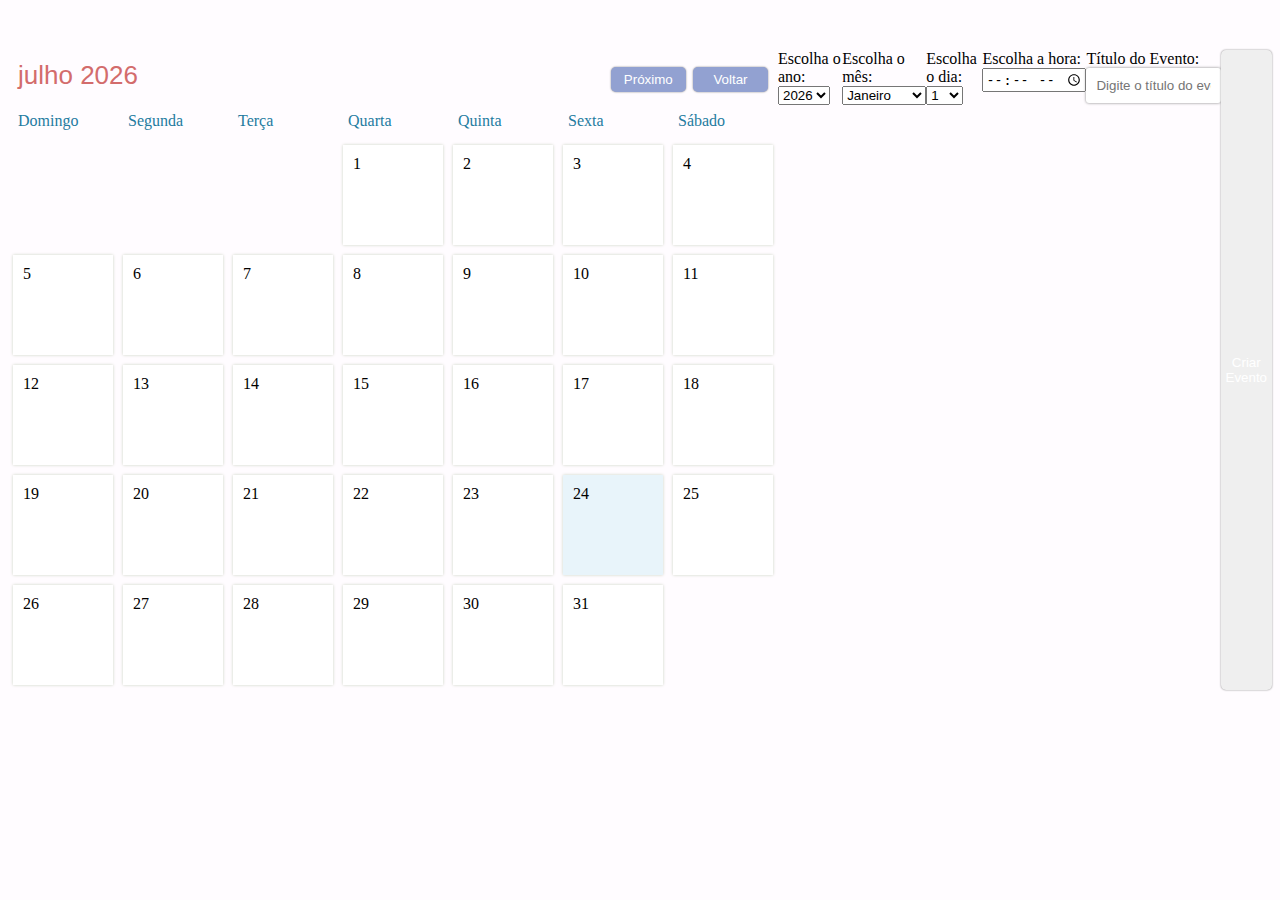
==== agenda.html @ 93dd86c6 "v1" ====
<!DOCTYPE html>
<html lang="pt-br">
<head>
    <meta charset="UTF-8">
    <meta name="viewport" content="width=device-width, initial-scale=1.0">
    <title>Calendar App Vanilla JS</title>
    <link rel="stylesheet" href="./style/agenda.css">
</head>
<body>

<div id="container">
    <div id="header">
        <div id="monthDisplay"></div>
        <div>
            <button id="nextButton">Próximo</button>
            <button id="backButton">Voltar</button>
        </div>
    </div>

    <div id="weekdays">
        <div>Domingo</div>
        <div>Segunda</div>
        <div>Terça</div>
        <div>Quarta</div>
        <div>Quinta</div>
        <div>Sexta</div>
        <div>Sábado</div>
    </div>

    <div id="calendar"></div>
</div>

<!-- Event creation section -->
<div>
    <label for="yearSelect">Escolha o ano:</label>
    <select id="yearSelect"></select>
</div>

<div>
    <label for="monthSelect">Escolha o mês:</label>
    <select id="monthSelect">
        <option value="0">Janeiro</option>
        <option value="1">Fevereiro</option>
        <option value="2">Março</option>
        <option value="3">Abril</option>
        <option value="4">Maio</option>
        <option value="5">Junho</option>
        <option value="6">Julho</option>
        <option value="7">Agosto</option>
        <option value="8">Setembro</option>
        <option value="9">Outubro</option>
        <option value="10">Novembro</option>
        <option value="11">Dezembro</option>
    </select>
</div>

<div>
    <label for="daySelect">Escolha o dia:</label>
    <select id="daySelect"></select>
</div>

<div>
  <label for="timeSelect">Escolha a hora:</label>
  <input type="time" id="timeSelect">
</div>

<div>
    <label for="eventTitleInput">Título do Evento:</label>
    <input type="text" id="eventTitleInput" placeholder="Digite o título do evento">
</div>

<button id="createEventButton">Criar Evento</button>

<!-- Existing modals -->
<div id="newEventModal">
    <h2>Novo Evento</h2>
    <input id="eventTitleInput" placeholder="Título do Evento" />
    <button id="saveButton">Salvar</button>
    <button id="cancelButton">Cancelar</button>
</div>

<div id="deleteEventModal">
    <h2>Evento</h2>
    <p id="eventText"></p>
    <button id="deleteButton">Excluir</button>
    <button id="closeButton">Fechar</button>
</div>

<div id="modalBackDrop"></div>

<script type="module" src="./script/agenda.js"></script>
<script type="module" src="./script/chat.js"></script>
</body>
</html>
---- style/agenda.css ----
body {
  display: flex;
  margin-top: 50px;
  justify-content: center;
  background-color: #FFFCFF;
}
button {
  width: 75px;
  cursor: pointer;
  box-shadow: 0px 0px 2px gray;
  border: none;
  outline: none;
  padding: 5px;
  border-radius: 5px;
  color: white;
}

#header {
  padding: 10px;
  color: #d36c6c;
  font-size: 26px;
  font-family: sans-serif;
  display: flex;
  justify-content: space-between;
}
#header button {
  background-color:#92a1d1;
}
#container {
  width: 770px;
}
#weekdays {
  width: 100%;
  display: flex;
  color: #247BA0;
}
#weekdays div {
  width: 100px;
  padding: 10px;
}
#calendar {
  width: 100%;
  margin: auto;
  display: flex;
  flex-wrap: wrap;
}
.day {
  width: 100px;
  padding: 10px;
  height: 100px;
  cursor: pointer;
  box-sizing: border-box;
  background-color: white;
  margin: 5px;
  box-shadow: 0px 0px 3px #CBD4C2;
  display: flex;
  flex-direction: column;
  justify-content: space-between;
}
.day:hover {
  background-color: #e8faed;
}

.day + #currentDay {
  background-color:#e8f4fa;
}
.event {
  font-size: 10px;
  padding: 3px;
  background-color: #58bae4;
  color: white;
  border-radius: 5px;
  max-height: 55px;
  overflow: hidden;
}
.padding {
  cursor: default !important;
  background-color: #FFFCFF !important;
  box-shadow: none !important;
}
#newEventModal, #deleteEventModal {
  display: none;
  z-index: 20;
  padding: 25px;
  background-color: #e8f4fa;
  box-shadow: 0px 0px 3px black;
  border-radius: 5px;
  width: 350px;
  top: 100px;
  left: calc(50% - 175px);
  position: absolute;
  font-family: sans-serif;
}
#eventTitleInput {
  padding: 10px;
  width: 100%;
  box-sizing: border-box;
  margin-bottom: 25px;
  border-radius: 3px;
  outline: none;
  border: none;
  box-shadow: 0px 0px 3px gray;
}
#eventTitleInput.error {
  border: 2px solid red;
}
#cancelButton, #deleteButton {
  background-color: #d36c6c;
}
#saveButton, #closeButton {
  background-color: #92a1d1;
}
#eventText {
  font-size: 14px;
}
#modalBackDrop {
  display: none;
  top: 0px;
  left: 0px;
  z-index: 10;
  width: 100vw;
  height: 100vh;
  position: absolute;
  background-color: rgba(0,0,0,0.8);
}
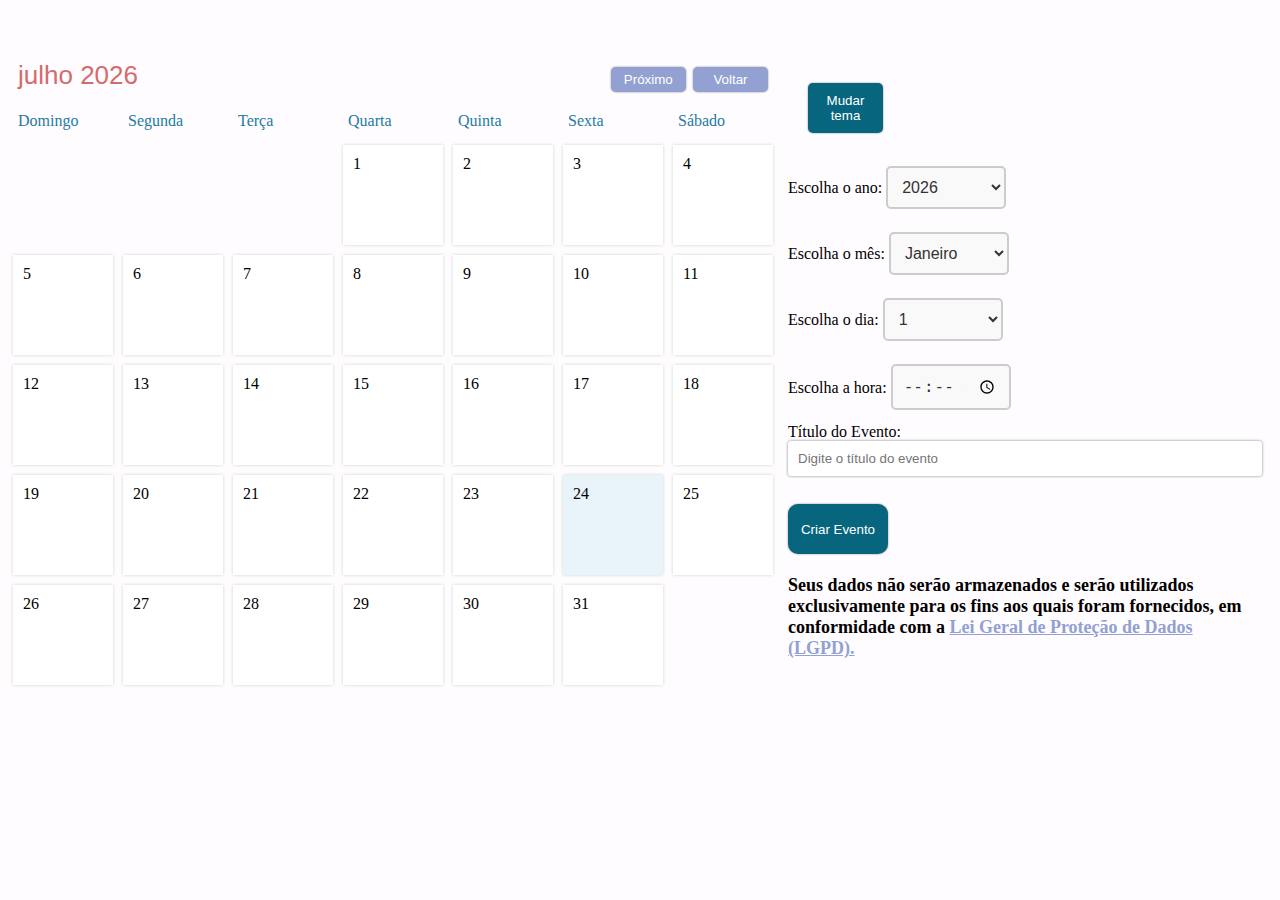
==== commit fb723f3c: "final feature" ====
--- a/agenda.html
+++ b/agenda.html
@@ -3,7 +3,7 @@
 <head>
     <meta charset="UTF-8">
     <meta name="viewport" content="width=device-width, initial-scale=1.0">
-    <title>Calendar App Vanilla JS</title>
+    <title>Calendario Agendamento</title>
     <link rel="stylesheet" href="./style/agenda.css">
 </head>
 <body>
@@ -31,45 +31,51 @@
 </div>
 
 <!-- Event creation section -->
-<div>
-    <label for="yearSelect">Escolha o ano:</label>
-    <select id="yearSelect"></select>
+<div id="eventCreation">
+    <button class="theme" id="theme-toggle">Mudar tema</button>
+    <div>
+        <label for="yearSelect">Escolha o ano:</label>
+        <select id="yearSelect"></select>
+    </div>
+    
+    <div>
+        <label for="monthSelect">Escolha o mês:</label>
+        <select id="monthSelect">
+            <option value="0">Janeiro</option>
+            <option value="1">Fevereiro</option>
+            <option value="2">Março</option>
+            <option value="3">Abril</option>
+            <option value="4">Maio</option>
+            <option value="5">Junho</option>
+            <option value="6">Julho</option>
+            <option value="7">Agosto</option>
+            <option value="8">Setembro</option>
+            <option value="9">Outubro</option>
+            <option value="10">Novembro</option>
+            <option value="11">Dezembro</option>
+        </select>
+    </div>
+    
+    <div>
+        <label for="daySelect">Escolha o dia:</label>
+        <select id="daySelect"></select>
+    </div>
+    
+    <div>
+      <label for="timeSelect">Escolha a hora:</label>
+      <input type="time" id="timeSelect">
+    </div>
+    
+    <div>
+        <label for="eventTitleInput">Título do Evento:</label>
+        <input type="text" id="eventTitleInput" placeholder="Digite o título do evento">
+    </div>
+    
+    <button id="createEventButton">Criar Evento</button>
+    <div id="lgpdAviso">
+        <p>Seus dados não serão armazenados e serão utilizados exclusivamente para os fins aos quais foram fornecidos, em conformidade com a <a href="https://www.planalto.gov.br/ccivil_03/_ato2015-2018/2018/lei/l13709.htm" target="blank" class="LGPD">Lei Geral de Proteção de Dados (LGPD).</a></p>
+    </div>
 </div>
-
-<div>
-    <label for="monthSelect">Escolha o mês:</label>
-    <select id="monthSelect">
-        <option value="0">Janeiro</option>
-        <option value="1">Fevereiro</option>
-        <option value="2">Março</option>
-        <option value="3">Abril</option>
-        <option value="4">Maio</option>
-        <option value="5">Junho</option>
-        <option value="6">Julho</option>
-        <option value="7">Agosto</option>
-        <option value="8">Setembro</option>
-        <option value="9">Outubro</option>
-        <option value="10">Novembro</option>
-        <option value="11">Dezembro</option>
-    </select>
-</div>
-
-<div>
-    <label for="daySelect">Escolha o dia:</label>
-    <select id="daySelect"></select>
-</div>
-
-<div>
-  <label for="timeSelect">Escolha a hora:</label>
-  <input type="time" id="timeSelect">
-</div>
-
-<div>
-    <label for="eventTitleInput">Título do Evento:</label>
-    <input type="text" id="eventTitleInput" placeholder="Digite o título do evento">
-</div>
-
-<button id="createEventButton">Criar Evento</button>
 
 <!-- Existing modals -->
 <div id="newEventModal">
@@ -88,6 +94,7 @@
 
 <div id="modalBackDrop"></div>
 
+<script src="./script/mudartema.js"></script>
 <script type="module" src="./script/agenda.js"></script>
 <script type="module" src="./script/chat.js"></script>
 </body>
--- a/style/agenda.css
+++ b/style/agenda.css
@@ -4,6 +4,12 @@
   justify-content: center;
   background-color: #FFFCFF;
 }
+
+body.dark-mode {
+  background-color: black;
+  color: white;
+}
+
 button {
   width: 75px;
   cursor: pointer;
@@ -57,6 +63,7 @@
   flex-direction: column;
   justify-content: space-between;
 }
+
 .day:hover {
   background-color: #e8faed;
 }
@@ -123,3 +130,58 @@
   position: absolute;
   background-color: rgba(0,0,0,0.8);
 }
+
+#eventCreation {
+  display: flex;
+  padding: 10px;
+  flex-direction: column;
+  justify-content: space-evenly;
+  align-content: center;
+}
+
+#createEventButton{
+  background-color: #07667e;
+  color: white;
+  width: 100px;
+  height: 50px;
+  border-radius: 10px;
+}
+
+#eventTitlteInput, #timeSelect, #daySelect, #monthSelect, #yearSelect {
+  width: 120px;
+  border-radius: 20px;
+  padding: 10px;
+  margin: 10px 0;
+  box-sizing: border-box;
+  font-size: 16px;
+  border: 2px solid #ccc;
+  border-radius: 5px;
+  outline: none;
+  background-color: #f9f9f9;
+  color: #333;
+  transition: border 0.3s ease-in-out, background-color 0.3s ease-in-out;
+}
+
+#lgpdAviso {
+  font-size: large;
+  font-weight: 700;
+  color: rgb(3, 0, 0);
+}
+
+.LGPD {
+  text-decoration: underline;
+  color: #92a1d1;
+}
+
+.theme {
+  margin: 20px;
+  padding: 10px;
+  background-color: #07667e;
+  border: none;
+  cursor: pointer;
+  border-radius: 5px;
+}
+
+.theme:hover {
+  background-color: #07667e;
+}